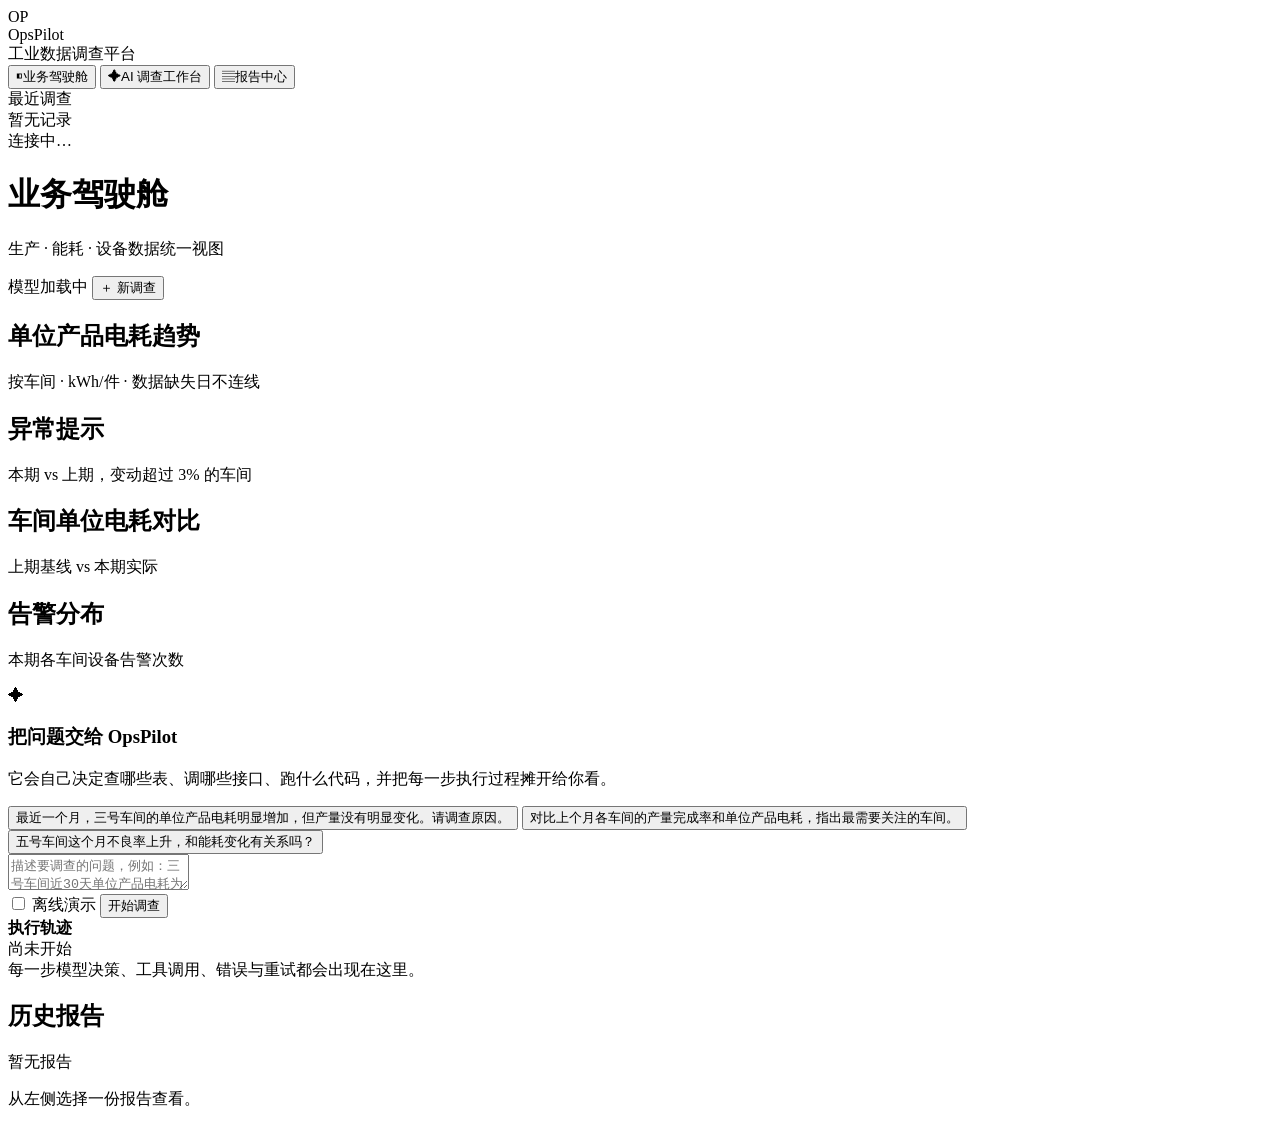
==== opspilot/web/index.html @ eb42eb8f "feat: OpsPilot 首个可运行版本（自研 Agent Loop + Harness + 模拟工厂数据 + Web 工作台） - 自研 Agent Loop：Function Calling " ====
<!doctype html>
<html lang="zh-CN">
<head>
  <meta charset="utf-8" />
  <meta name="viewport" content="width=device-width, initial-scale=1" />
  <title>OpsPilot · 工业数据调查平台</title>
  <link rel="stylesheet" href="/static/styles.css" />
</head>
<body>
<div class="app">
  <aside class="sidebar">
    <div class="brand">
      <div class="logo">OP</div>
      <div class="brand-text">
        <div class="brand-name">OpsPilot</div>
        <div class="brand-sub">工业数据调查平台</div>
      </div>
    </div>

    <nav class="nav">
      <button class="nav-item active" data-view="dashboard"><span class="ico">◧</span>业务驾驶舱</button>
      <button class="nav-item" data-view="workbench"><span class="ico">✦</span>AI 调查工作台</button>
      <button class="nav-item" data-view="reports"><span class="ico">▤</span>报告中心</button>
    </nav>

    <div class="side-section">
      <div class="side-title">最近调查</div>
      <div id="session-list" class="session-list">
        <div class="side-empty">暂无记录</div>
      </div>
    </div>

    <div class="side-footer">
      <span class="status-dot" id="status-dot"></span>
      <span id="model-status">连接中…</span>
    </div>
  </aside>

  <main class="main">
    <header class="topbar">
      <div class="page-head">
        <h1 id="page-title">业务驾驶舱</h1>
        <p id="page-sub">生产 · 能耗 · 设备数据统一视图</p>
      </div>
      <div class="top-actions">
        <span class="pill" id="llm-pill">模型加载中</span>
        <button class="btn primary" id="new-investigation">＋ 新调查</button>
      </div>
    </header>

    <!-- 驾驶舱 -->
    <section class="view active" id="view-dashboard">
      <div class="kpi-grid" id="kpis"></div>

      <div class="grid-2">
        <div class="card">
          <div class="card-head">
            <div>
              <h2>单位产品电耗趋势</h2>
              <p class="card-sub">按车间 · kWh/件 · 数据缺失日不连线</p>
            </div>
            <div class="legend" id="trend-legend"></div>
          </div>
          <div class="chart" id="trend-chart"></div>
        </div>

        <div class="card">
          <div class="card-head">
            <div>
              <h2>异常提示</h2>
              <p class="card-sub">本期 vs 上期，变动超过 3% 的车间</p>
            </div>
          </div>
          <div id="anomalies" class="anomalies"></div>
        </div>
      </div>

      <div class="grid-2">
        <div class="card">
          <div class="card-head">
            <div>
              <h2>车间单位电耗对比</h2>
              <p class="card-sub">上期基线 vs 本期实际</p>
            </div>
          </div>
          <div class="chart" id="compare-chart"></div>
        </div>

        <div class="card">
          <div class="card-head">
            <div>
              <h2>告警分布</h2>
              <p class="card-sub">本期各车间设备告警次数</p>
            </div>
          </div>
          <div id="alarms" class="alarm-list"></div>
        </div>
      </div>
    </section>

    <!-- 调查工作台 -->
    <section class="view" id="view-workbench">
      <div class="wb-grid">
        <div class="chat-panel">
          <div class="chat-scroll" id="messages">
            <div class="empty-state" id="chat-empty">
              <div class="empty-badge">✦</div>
              <h3>把问题交给 OpsPilot</h3>
              <p>它会自己决定查哪些表、调哪些接口、跑什么代码，并把每一步执行过程摊开给你看。</p>
              <div class="empty-examples">
                <button class="example">最近一个月，三号车间的单位产品电耗明显增加，但产量没有明显变化。请调查原因。</button>
                <button class="example">对比上个月各车间的产量完成率和单位产品电耗，指出最需要关注的车间。</button>
                <button class="example">五号车间这个月不良率上升，和能耗变化有关系吗？</button>
              </div>
            </div>
          </div>
          <div class="composer">
            <div class="composer-box">
              <textarea id="input" rows="2" placeholder="描述要调查的问题，例如：三号车间近30天单位产品电耗为什么升高？"></textarea>
              <div class="composer-actions">
                <label class="switch" title="不调用模型，用脚本化决策跑通完整链路">
                  <input type="checkbox" id="mock-toggle" />
                  <span>离线演示</span>
                </label>
                <button class="btn primary" id="send">开始调查</button>
              </div>
            </div>
          </div>
        </div>

        <aside class="trace-panel">
          <div class="trace-head">
            <div>
              <strong>执行轨迹</strong>
              <div class="trace-meta" id="trace-meta">尚未开始</div>
            </div>
            <span class="live-dot" id="live-dot"></span>
          </div>
          <div class="trace-body" id="trace">
            <div class="trace-empty">每一步模型决策、工具调用、错误与重试都会出现在这里。</div>
          </div>
          <div class="budget" id="budget"></div>
        </aside>
      </div>
    </section>

    <!-- 报告中心 -->
    <section class="view" id="view-reports">
      <div class="reports-grid">
        <div class="card report-list-card">
          <div class="card-head"><h2>历史报告</h2></div>
          <div id="report-list" class="report-list"><div class="side-empty">暂无报告</div></div>
        </div>
        <div class="report-detail" id="report-detail">
          <div class="empty-state small"><p>从左侧选择一份报告查看。</p></div>
        </div>
      </div>
    </section>
  </main>
</div>

<script src="/static/app.js"></script>
</body>
</html>
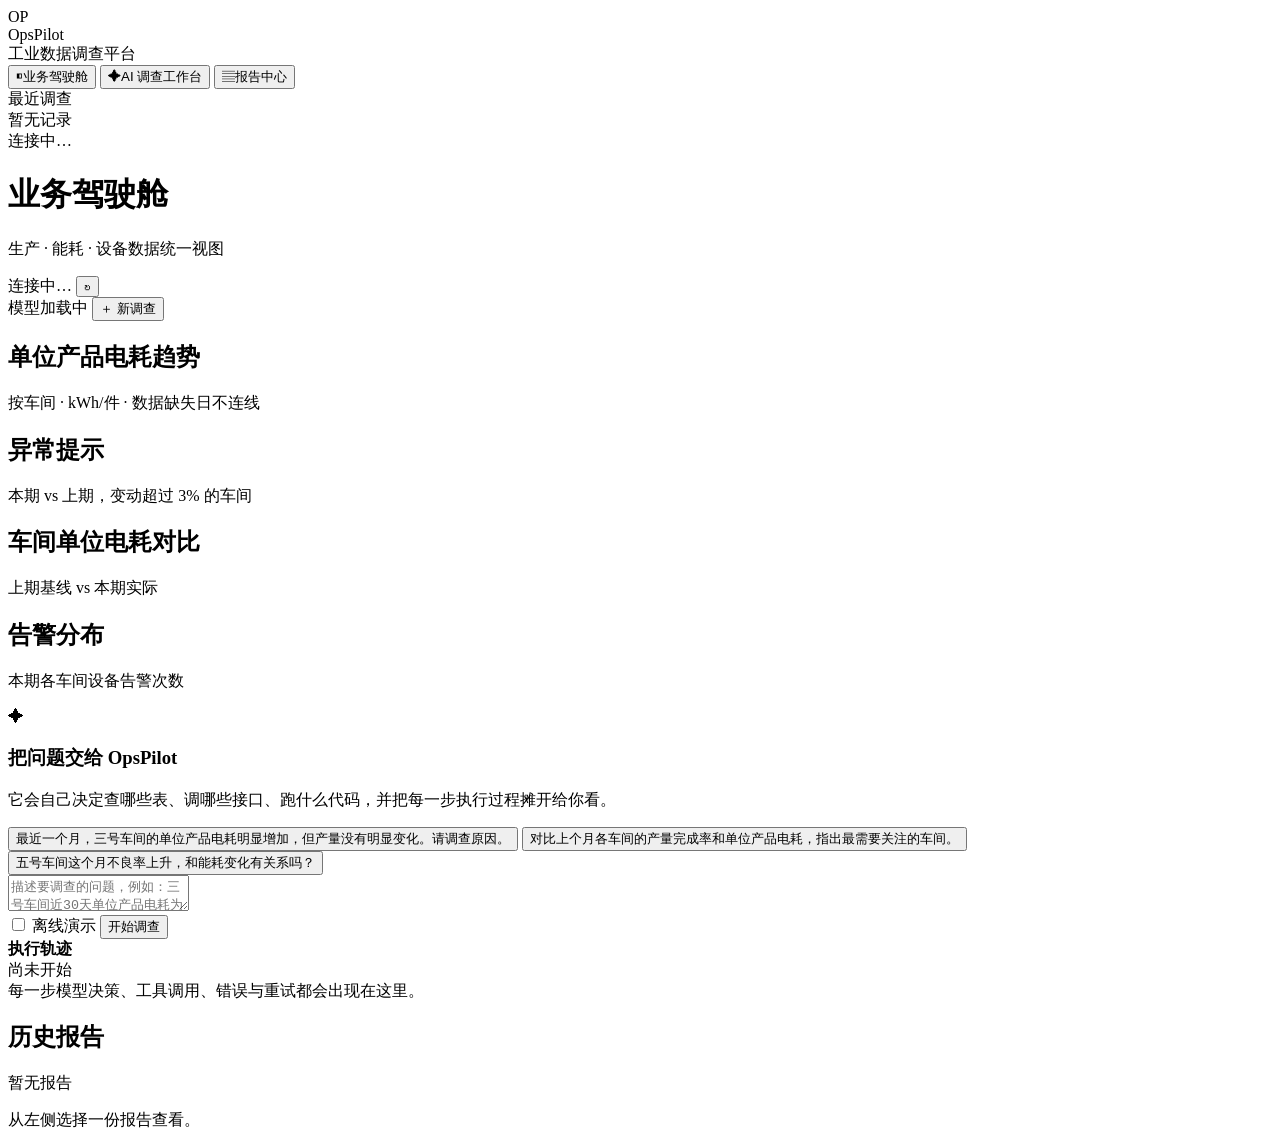
==== commit 44a38f16: "feat: 看板 SSE 实时推送 + 前端增量更新 - 新增 data_version 指纹（DuckDB 主文件 + WAL 的 mtime/size） - 新增 GET /api/dashboa" ====
--- a/opspilot/web/index.html
+++ b/opspilot/web/index.html
@@ -43,6 +43,11 @@
         <p id="page-sub">生产 · 能耗 · 设备数据统一视图</p>
       </div>
       <div class="top-actions">
+        <div class="sync" id="sync" title="数据变更由服务端通过 SSE 实时推送">
+          <span class="live-dot" id="sync-dot"></span>
+          <span id="sync-text">连接中…</span>
+          <button class="btn ghost icon" id="refresh-dashboard" title="立即刷新">↻</button>
+        </div>
         <span class="pill" id="llm-pill">模型加载中</span>
         <button class="btn primary" id="new-investigation">＋ 新调查</button>
       </div>
@@ -160,5 +165,6 @@
 </div>
 
 <script src="/static/app.js"></script>
+<div class="toast" id="toast"></div>
 </body>
 </html>
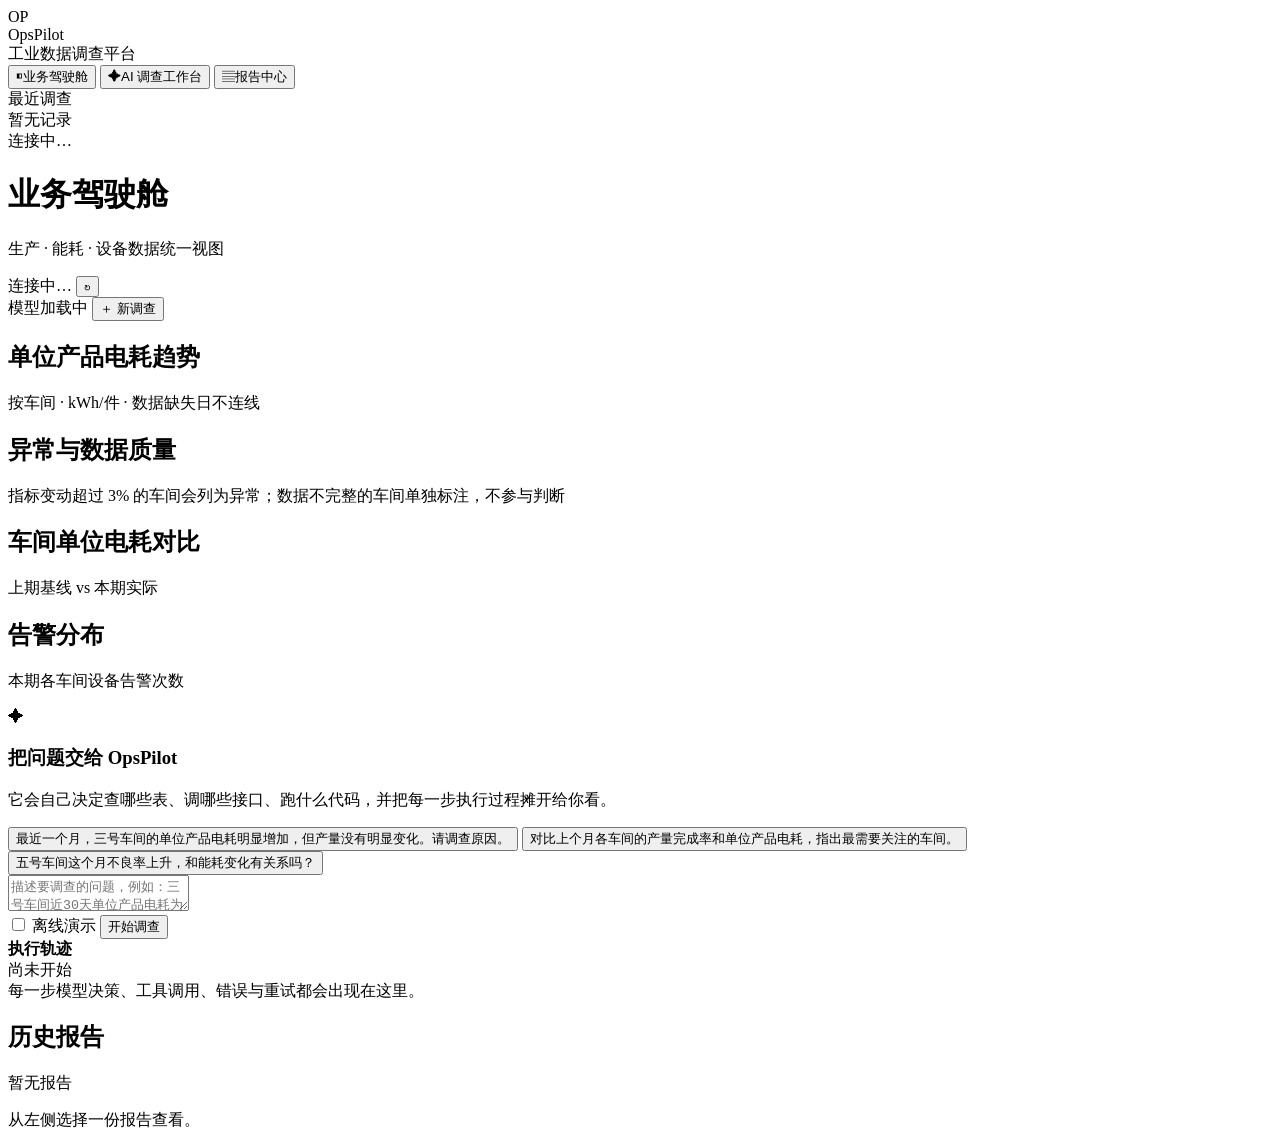
==== commit 4ea8e6ad: "fix(ui): 强调样式不再看起来像选中态 - KPI 核心指标：去掉整块暖色底，改为顶部 3px 色条 + 核心标签 - 异常提示改名异常与数据质量；数据缺失行改为白底 + 左侧琥珀色条 + 徽章" ====
--- a/opspilot/web/index.html
+++ b/opspilot/web/index.html
@@ -72,8 +72,8 @@
         <div class="card">
           <div class="card-head">
             <div>
-              <h2>异常提示</h2>
-              <p class="card-sub">本期 vs 上期，变动超过 3% 的车间</p>
+              <h2>异常与数据质量</h2>
+              <p class="card-sub">指标变动超过 3% 的车间会列为异常；数据不完整的车间单独标注，不参与判断</p>
             </div>
           </div>
           <div id="anomalies" class="anomalies"></div>
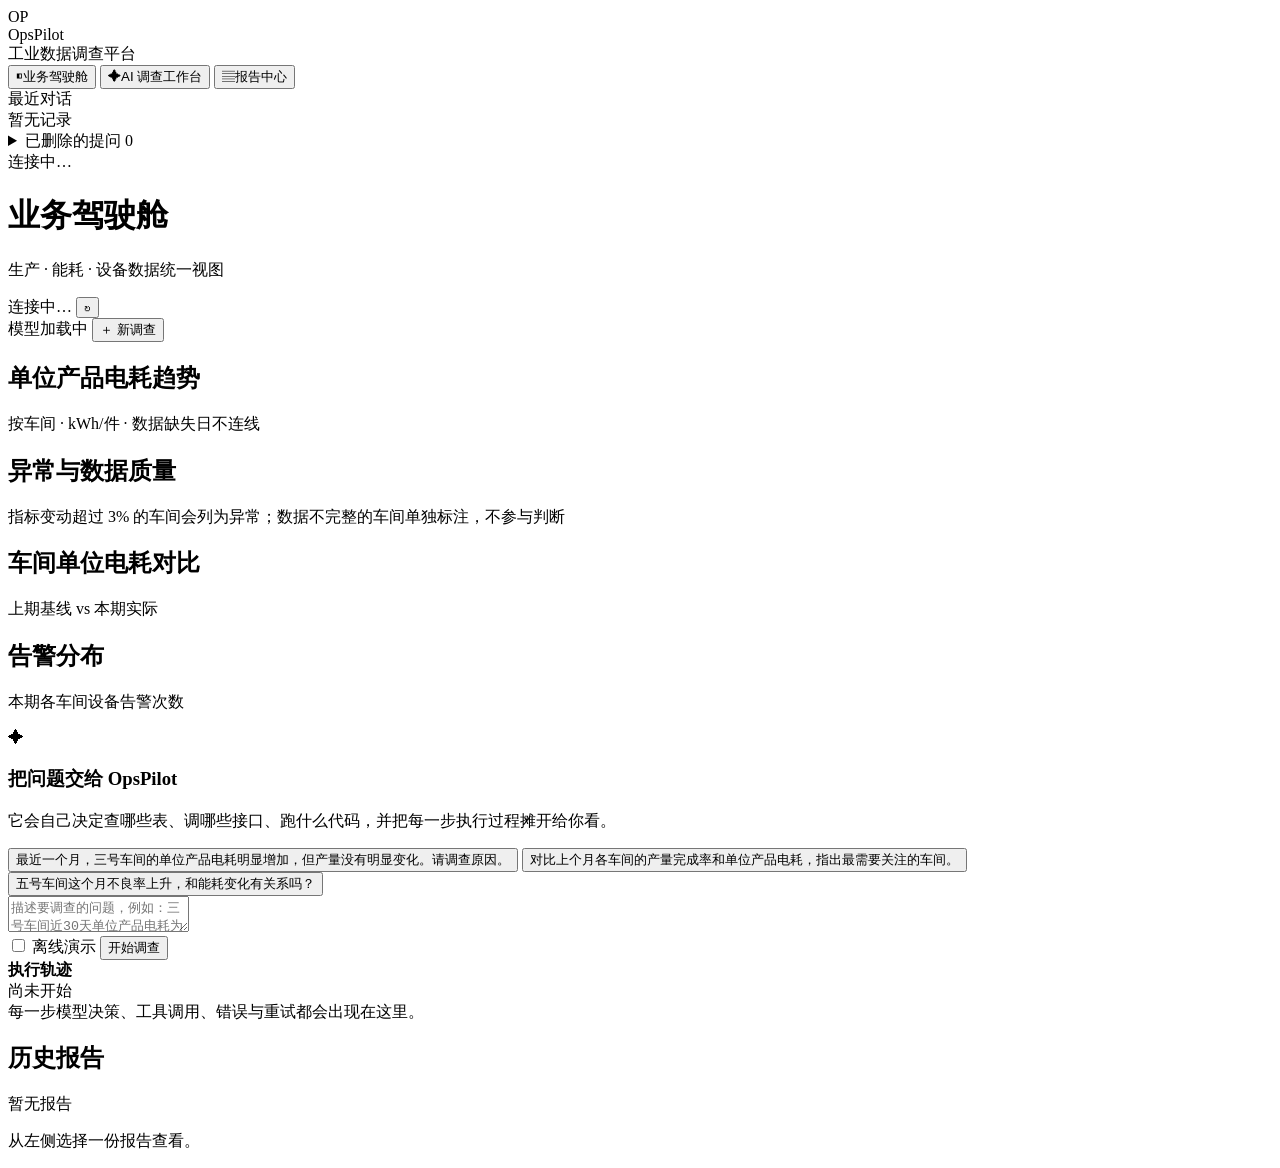
==== commit 4f034131: "feat: 站点图标 + 删除对话（保留提问） - favicon 由 icon.png 生成 128/256 两档，index.html 引入 icon/apple-touch-icon - 侧栏会" ====
--- a/opspilot/web/index.html
+++ b/opspilot/web/index.html
@@ -4,6 +4,9 @@
   <meta charset="utf-8" />
   <meta name="viewport" content="width=device-width, initial-scale=1" />
   <title>OpsPilot · 工业数据调查平台</title>
+  <link rel="icon" type="image/png" sizes="128x128" href="/static/icon-128.png" />
+  <link rel="icon" type="image/png" sizes="256x256" href="/static/icon-256.png" />
+  <link rel="apple-touch-icon" href="/static/icon-256.png" />
   <link rel="stylesheet" href="/static/styles.css" />
 </head>
 <body>
@@ -24,11 +27,16 @@
     </nav>
 
     <div class="side-section">
-      <div class="side-title">最近调查</div>
+      <div class="side-title">最近对话</div>
       <div id="session-list" class="session-list">
         <div class="side-empty">暂无记录</div>
       </div>
     </div>
+
+    <details class="deleted-box" id="deleted-box">
+      <summary>已删除的提问 <span id="deleted-count">0</span></summary>
+      <div id="deleted-list" class="deleted-list"></div>
+    </details>
 
     <div class="side-footer">
       <span class="status-dot" id="status-dot"></span>
@@ -139,7 +147,14 @@
               <strong>执行轨迹</strong>
               <div class="trace-meta" id="trace-meta">尚未开始</div>
             </div>
-            <span class="live-dot" id="live-dot"></span>
+            <div class="trace-head-actions">
+              <button class="btn ghost icon" id="back-to-live" title="返回最新运行" hidden>⟲</button>
+              <span class="live-dot" id="live-dot"></span>
+            </div>
+          </div>
+          <div class="trace-history" id="trace-history" hidden>
+            <span id="trace-history-text">正在查看历史运行</span>
+            <button class="link-btn" id="trace-history-back">返回最新</button>
           </div>
           <div class="trace-body" id="trace">
             <div class="trace-empty">每一步模型决策、工具调用、错误与重试都会出现在这里。</div>
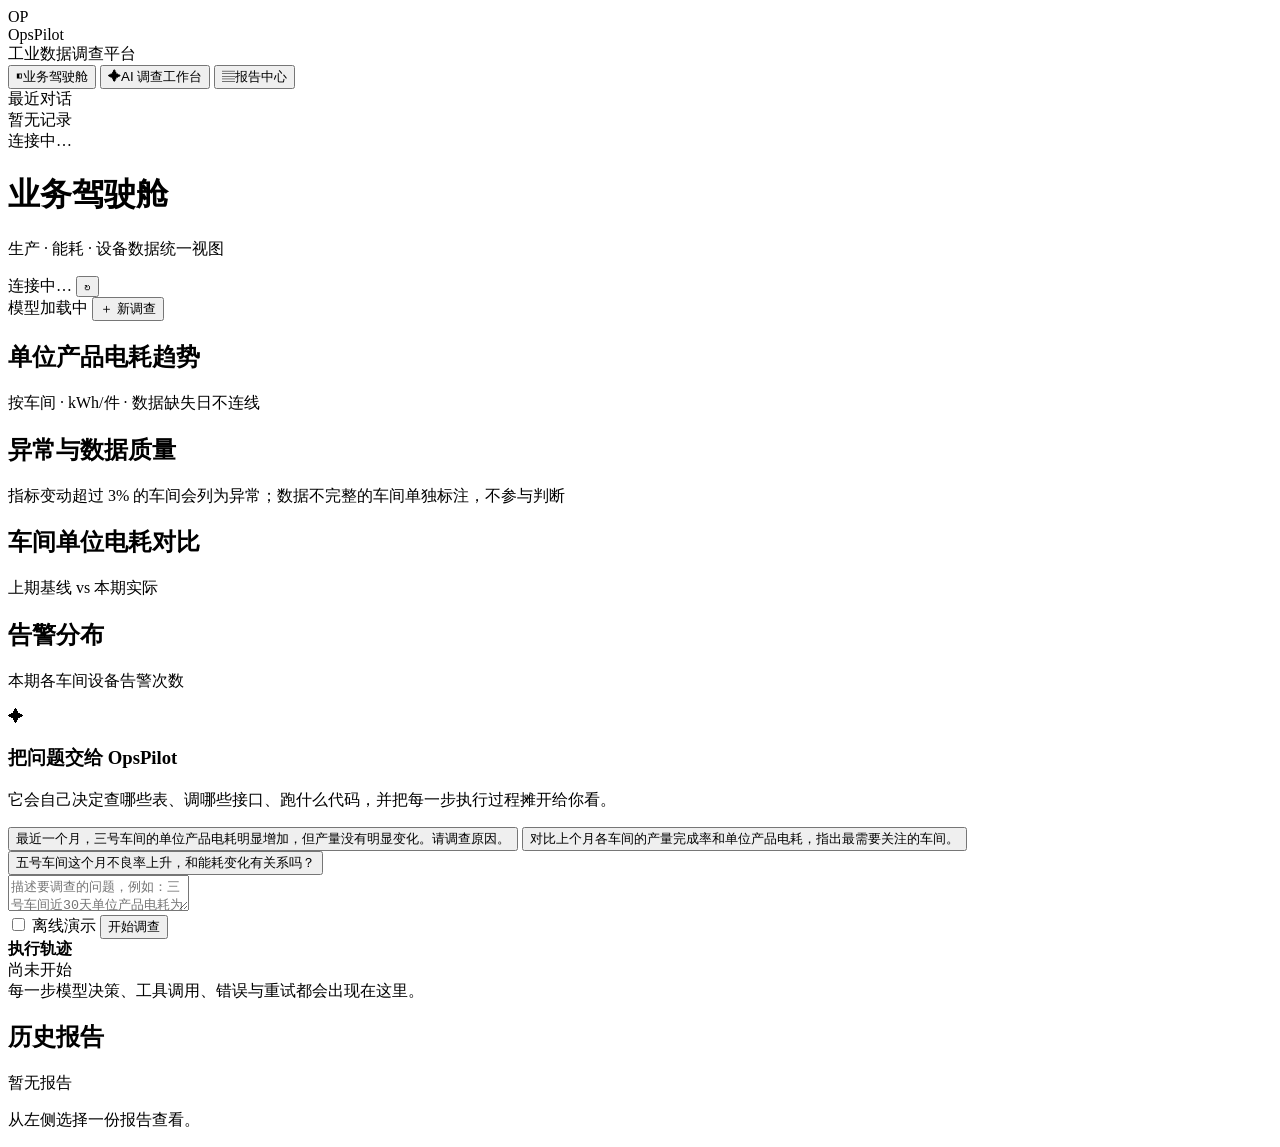
==== commit ce4f5118: "fix: 删除对话改为保留报告与轨迹，清理其余内容 - archive_session：有报告的 run 置 session_id=NULL、清空 messages/answer，保留 report/" ====
--- a/opspilot/web/index.html
+++ b/opspilot/web/index.html
@@ -32,11 +32,6 @@
         <div class="side-empty">暂无记录</div>
       </div>
     </div>
-
-    <details class="deleted-box" id="deleted-box">
-      <summary>已删除的提问 <span id="deleted-count">0</span></summary>
-      <div id="deleted-list" class="deleted-list"></div>
-    </details>
 
     <div class="side-footer">
       <span class="status-dot" id="status-dot"></span>
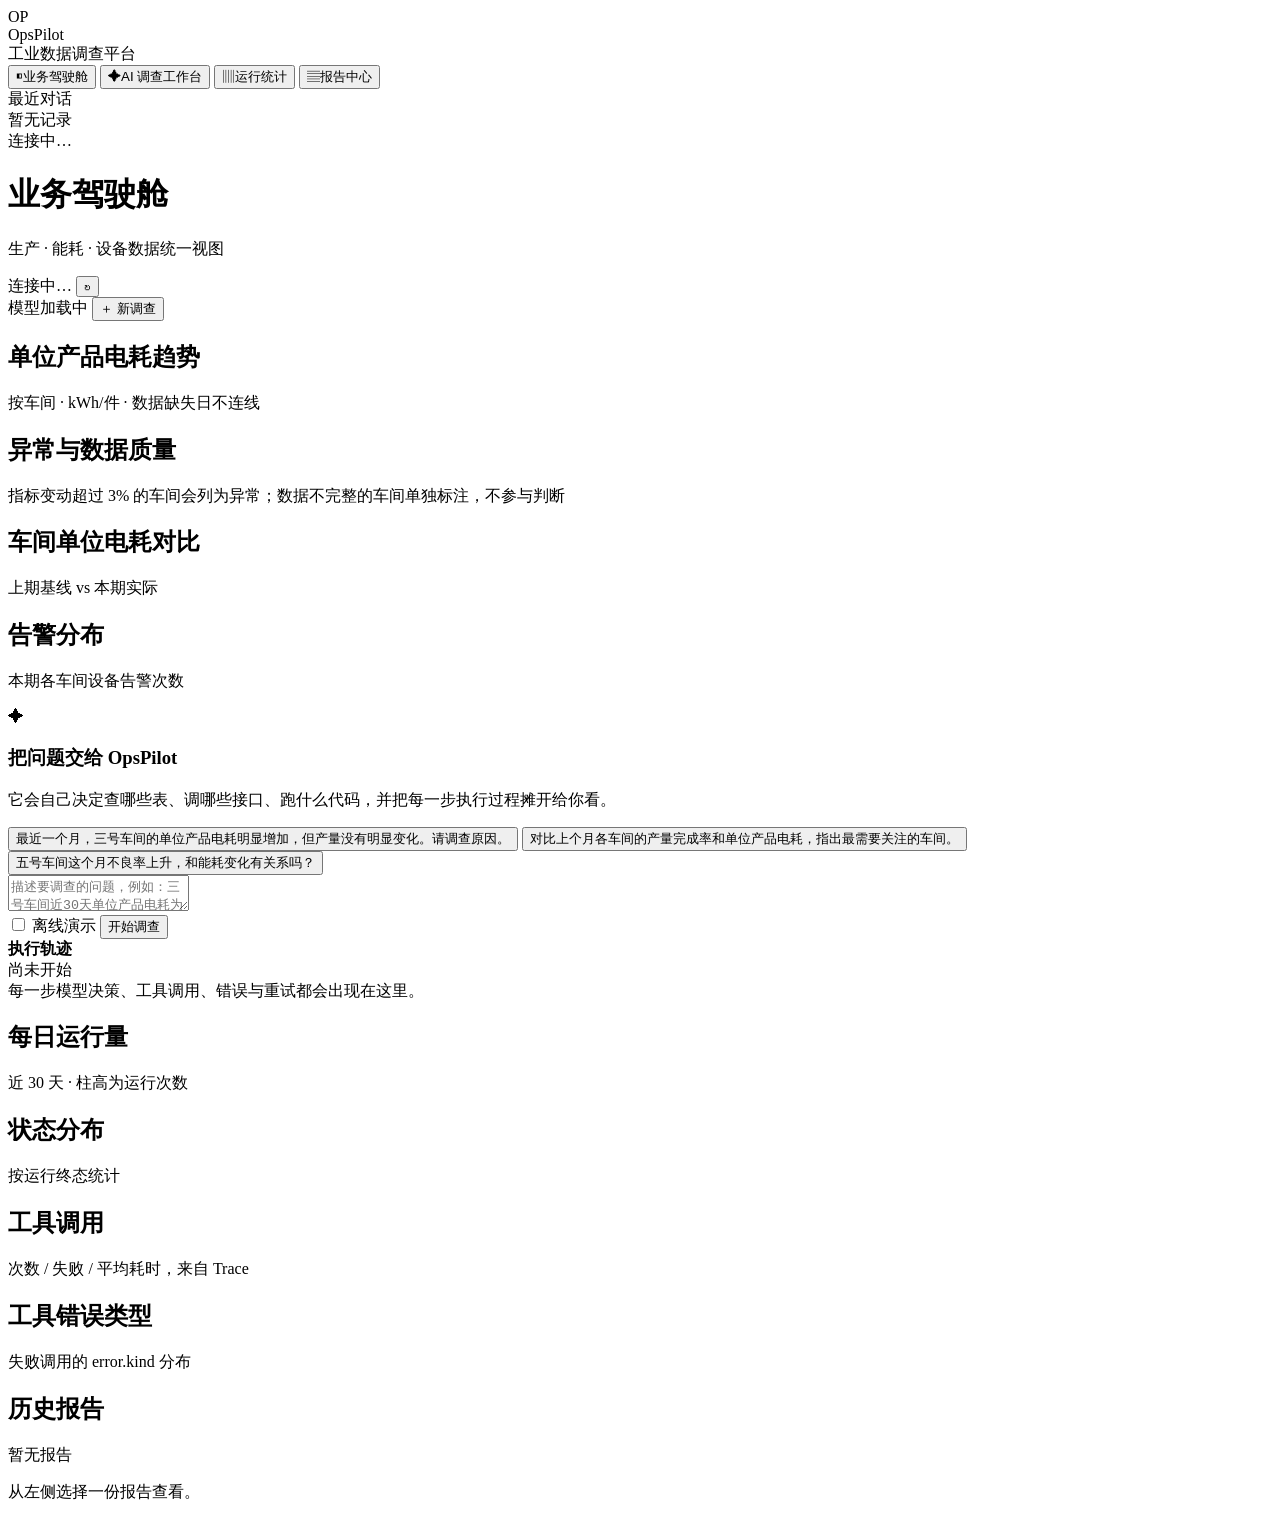
==== commit 64030a7b: "feat: 运行统计 /api/metrics 与前端统计页 - 新增 services/metrics：汇总状态、成功率、耗时、token、每日趋势 - 解析 Trace 统计工具调用/失败/平均耗" ====
--- a/opspilot/web/index.html
+++ b/opspilot/web/index.html
@@ -23,6 +23,7 @@
     <nav class="nav">
       <button class="nav-item active" data-view="dashboard"><span class="ico">◧</span>业务驾驶舱</button>
       <button class="nav-item" data-view="workbench"><span class="ico">✦</span>AI 调查工作台</button>
+      <button class="nav-item" data-view="metrics"><span class="ico">▥</span>运行统计</button>
       <button class="nav-item" data-view="reports"><span class="ico">▤</span>报告中心</button>
     </nav>
 
@@ -159,6 +160,53 @@
       </div>
     </section>
 
+    <!-- 运行统计 -->
+    <section class="view" id="view-metrics">
+      <div class="kpi-grid" id="metrics-kpis"></div>
+
+      <div class="grid-2">
+        <div class="card">
+          <div class="card-head">
+            <div>
+              <h2>每日运行量</h2>
+              <p class="card-sub">近 30 天 · 柱高为运行次数</p>
+            </div>
+          </div>
+          <div class="chart" id="metrics-trend"></div>
+        </div>
+        <div class="card">
+          <div class="card-head">
+            <div>
+              <h2>状态分布</h2>
+              <p class="card-sub">按运行终态统计</p>
+            </div>
+          </div>
+          <div id="metrics-status" class="status-list"></div>
+        </div>
+      </div>
+
+      <div class="grid-2">
+        <div class="card">
+          <div class="card-head">
+            <div>
+              <h2>工具调用</h2>
+              <p class="card-sub">次数 / 失败 / 平均耗时，来自 Trace</p>
+            </div>
+          </div>
+          <div id="metrics-tools"></div>
+        </div>
+        <div class="card">
+          <div class="card-head">
+            <div>
+              <h2>工具错误类型</h2>
+              <p class="card-sub">失败调用的 error.kind 分布</p>
+            </div>
+          </div>
+          <div id="metrics-errors" class="status-list"></div>
+        </div>
+      </div>
+    </section>
+
     <!-- 报告中心 -->
     <section class="view" id="view-reports">
       <div class="reports-grid">
